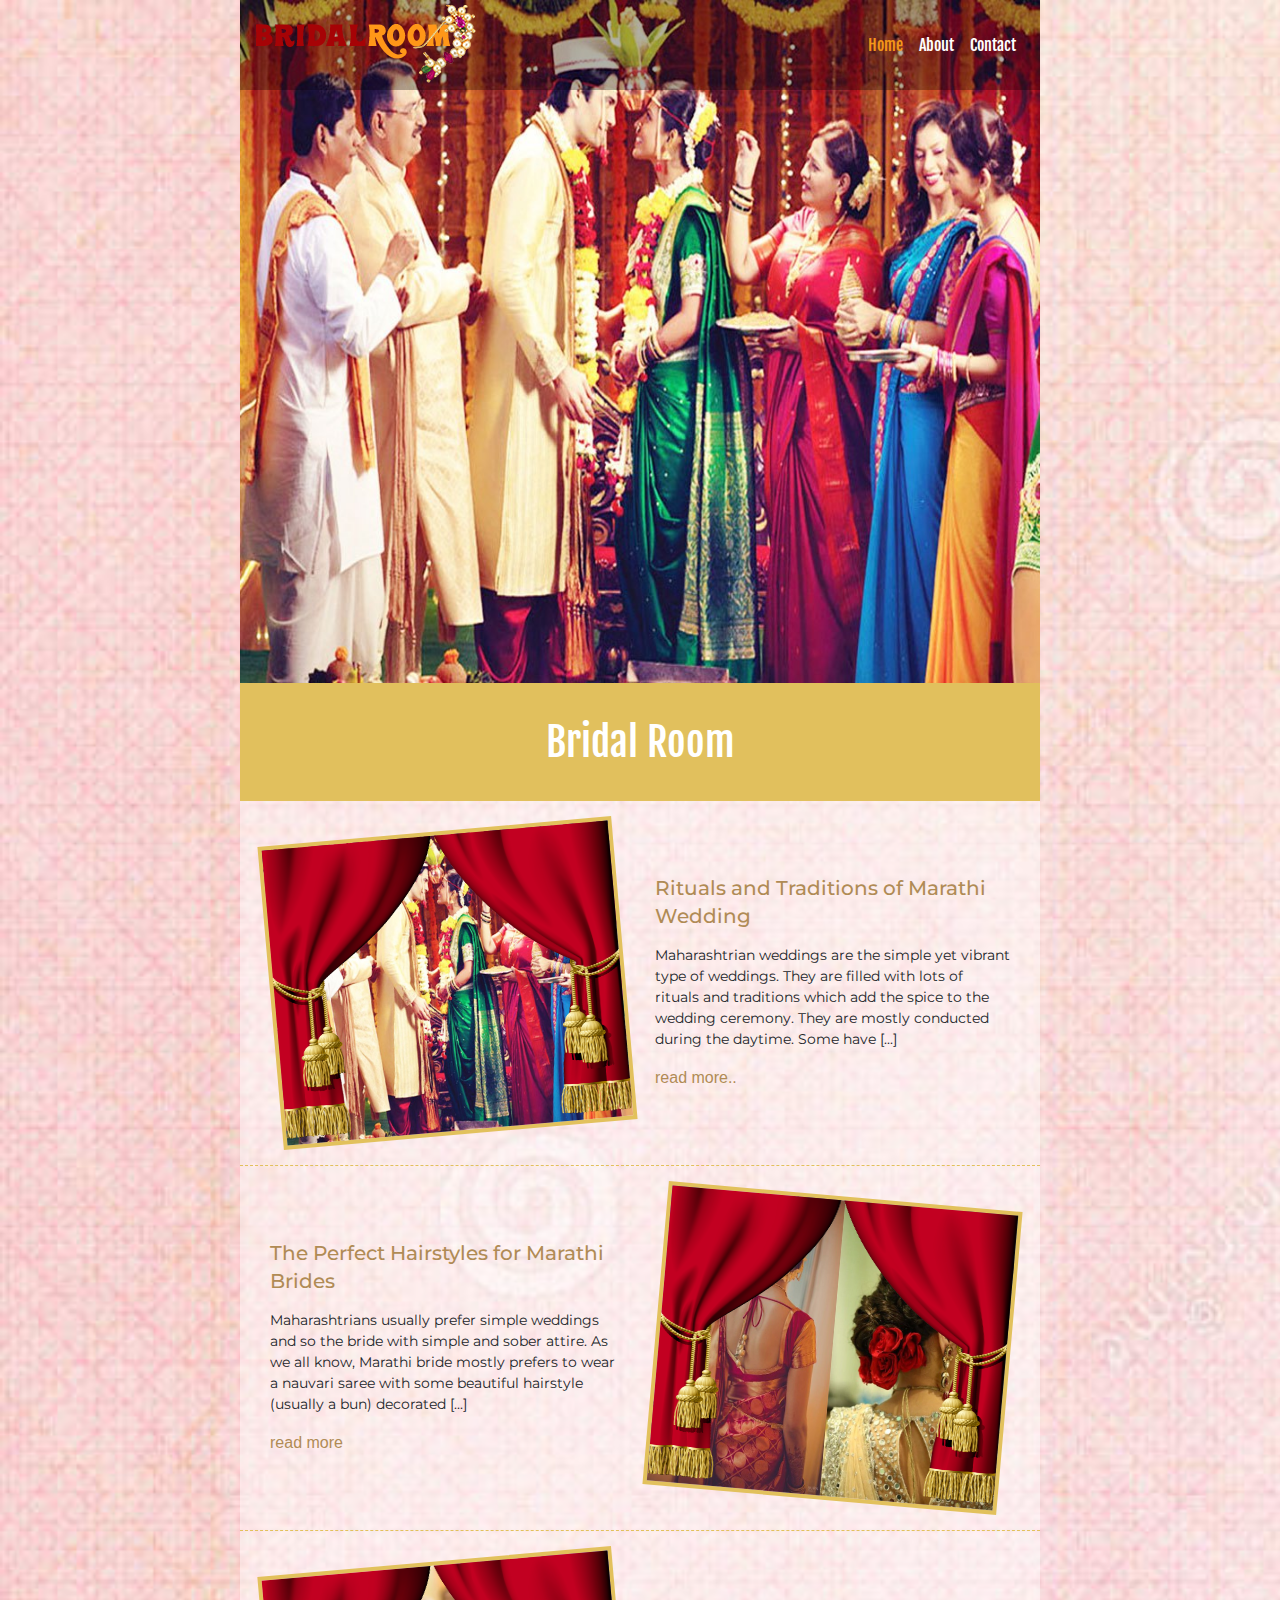
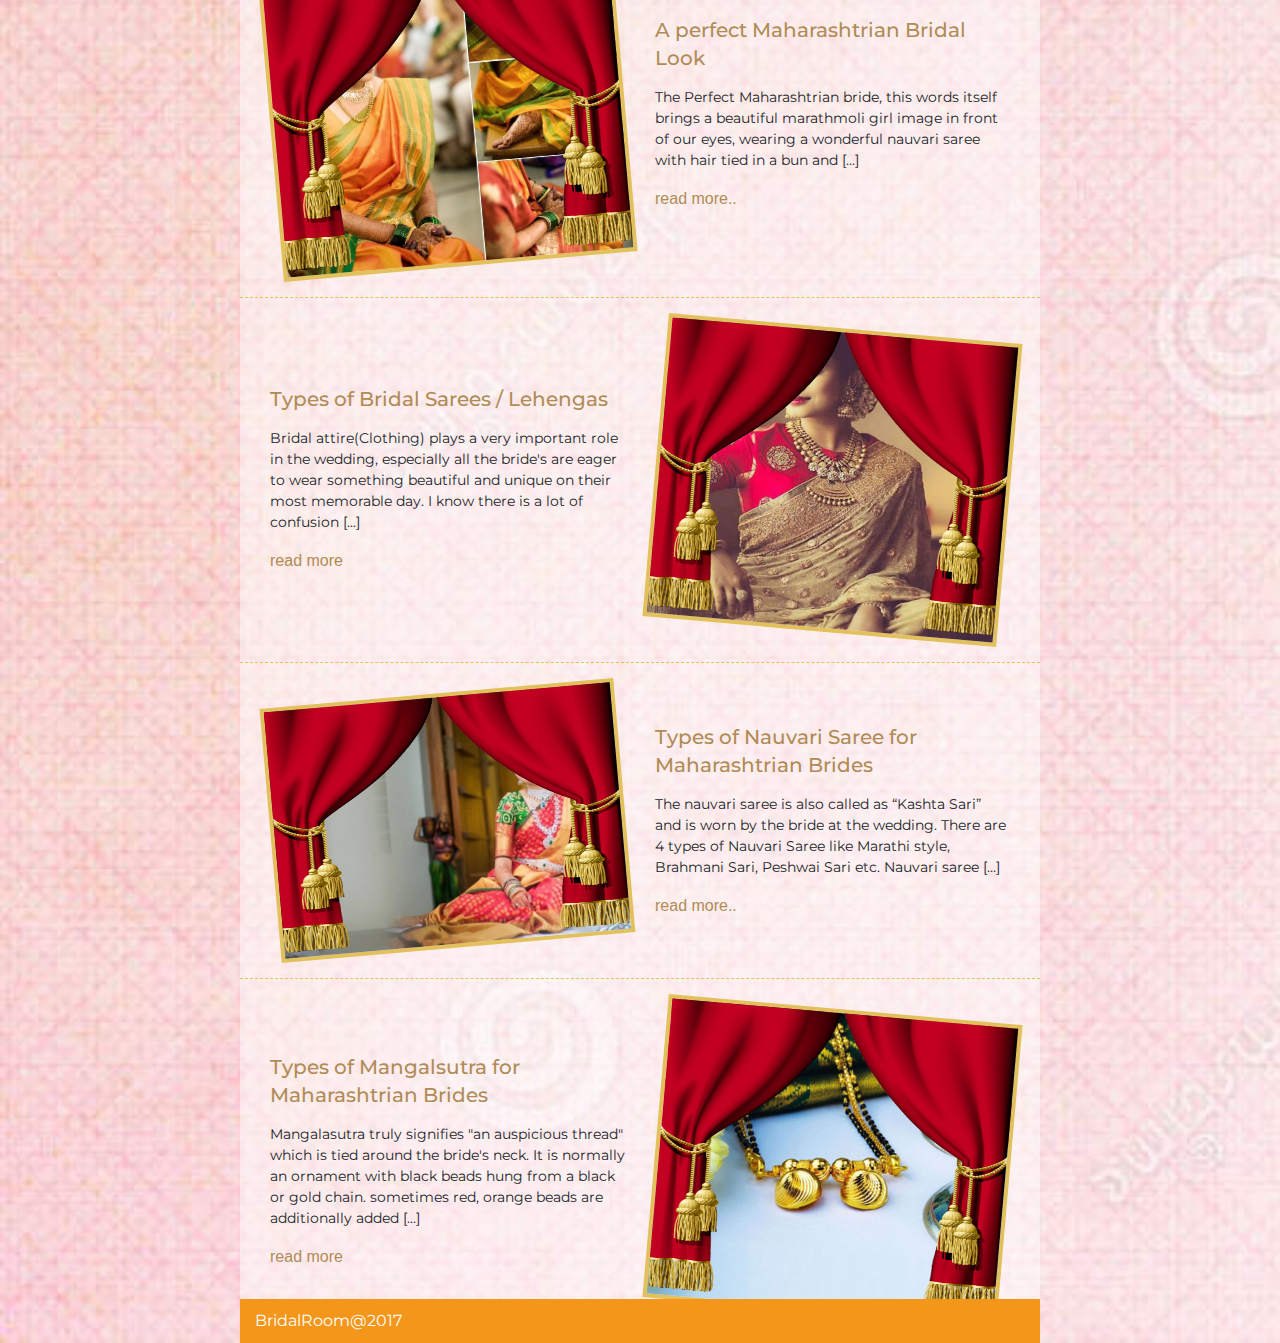
==== index.html @ 2fc4c72a "first commit" ====
<!doctype html>
<html lang="en">
  <head>
    <title>BridalRoom-Every bride choice</title>
    <!-- Required meta tags -->
    <meta charset="utf-8">
    <meta name="viewport" content="width=device-width, initial-scale=1, shrink-to-fit=no">
    <link rel="icon" href="images/favicon.png" type="image/gif" sizes="16x16">

    <!-- CSS -->
    <link rel="stylesheet" href="sass/bootstrap.min.css">
    <link rel="stylesheet" href="sass/style.css">
  </head>
  <body>
	<div class="b-template-wallpaper">
		<audio id="my_audio" src="images/audio/wedding_song.mp3" loop="loop"></audio>
		<div>
			 <!-- Start header -->
		  	<nav class="navbar navbar-expand-lg navbar-light">
				<a class="navbar-brand" href="index.html"><img src="images/temp-logo.png" alt=""></a>
				<button class="navbar-toggler" type="button" data-toggle="collapse" data-target="#navbarSupportedContent" aria-controls="navbarSupportedContent" aria-expanded="false" aria-label="Toggle navigation">
			    	☰
			  	</button>

				<div class="collapse navbar-collapse" id="navbarSupportedContent">
				    <ul class="navbar-nav flex-row ml-md-auto">
				      	<li class="nav-item active">
				        	<a class="nav-link" href="index.html">Home</a>
				      	</li>
				     	 <li class="nav-item">
				        	<a class="nav-link" href="about.html">About</a>
				      	</li>
				     	<li class="nav-item">
				        	<a class="nav-link" href="contact.html">Contact</a>
				      	</li>
				    </ul>
				</div>
			</nav>
			<!-- End Header -->

			<!-- Start Hero Component with Slider -->
			<div class="b-hero-slider">
			  	<img class="mySlides" src="images/s1.jpg">
			  	<img class="mySlides" src="images/s2.jpg">
			  	<img class="mySlides" src="images/s3.jpg">
			  	<img class="mySlides" src="images/s4.jpg">
			  	<img class="mySlides" src="images/s5.jpg">
			</div>
			<!-- End Hero Component -->
			
			<!-- Start collection -->
			<div class="container-fluid">
				<div class="row main-content">
					<div class="col-sm-12">
						<h1 class="text-center title">Bridal Room</h1>
					</div>
				</div>
				<div class="row bridal-room-collection" id="rituals">
					<div class="col-sm-6 col-md-6 col-lg-6">
						<div class="img-wrapper">
							<img src="images/s1.jpg" alt="" class="img-fluid">
							<div class="img-overlay">
								
							</div>
						</div>						
					</div>
					<div class="col-sm-6 col-md-6 col-lg-6">
						<div class="box-wrapper">
							<div>
								<h2 class="title">Rituals and Traditions of Marathi Wedding</h2>
								<p class="content">
									Maharashtrian weddings are the simple yet vibrant type of weddings. They are filled with lots of rituals and traditions which add the spice to the wedding ceremony. They are mostly conducted during the daytime. Some have [...]
								</p>
								<button type="button" class="more_button">read more..</button>
							</div>
						</div>
					</div>
				</div>
				<div class="row bridal-room-collection order" id="hairstyles">
					<div class="col-sm-6 col-md-6 col-lg-6 order-sm-12">
						<div class="img-wrapper">
							<img src="images/s2.jpg" alt="" class="img-fluid">
							<div class="img-overlay">
								
							</div>
						</div>	
					</div>
					<div class="col-sm-6 col-md-6 col-lg-6 order-sm-1">
						<div class="box-wrapper">
							<div>
								<h2 class="title">The Perfect Hairstyles for Marathi Brides</h2>
								<p class="content">
									Maharashtrians usually prefer simple weddings and so the bride with simple and sober attire. As we all know, Marathi bride mostly prefers to wear a nauvari saree with some beautiful hairstyle (usually a bun) decorated [...]
								</p>
								<button type="button" class="more_button">read more</button>
							</div>
						</div>
					</div>
				</div>
				<div class="row bridal-room-collection" id="look">
					<div class="col-sm-6 col-md-6 col-lg-6">
						<div class="img-wrapper">
							<img src="images/s3.jpg" alt="" class="img-fluid">
							<div class="img-overlay">								
							</div>
						</div>						
					</div>
					<div class="col-sm-6 col-md-6 col-lg-6">
						<div class="box-wrapper">
							<div>
								<h2 class="title">A perfect Maharashtrian Bridal Look</h2>
								<p class="content">
									The Perfect Maharashtrian bride, this words itself brings a beautiful marathmoli girl image in front of our eyes, wearing a wonderful nauvari saree with hair tied in a bun and [...]
								</p>
								<button type="button" class="more_button">read more..</button>
							</div>
						</div>
					</div>
				</div>
				<div class="row bridal-room-collection order" id="sarees">
					<div class="col-sm-6 col-md-6 col-lg-6 order-sm-12">
						<div class="img-wrapper">
							<img src="images/s6.jpg" alt="" class="img-fluid">
							<div class="img-overlay">
								
							</div>
						</div>	
					</div>
					<div class="col-sm-6 col-md-6 col-lg-6 order-sm-1">
						<div class="box-wrapper">
							<div>
								<h2 class="title">Types of Bridal Sarees / Lehengas</h2>
								<p class="content">
									Bridal attire(Clothing) plays a very important role in the wedding, especially all the bride's are eager to wear something beautiful and unique on their most memorable day. I know there is a lot of confusion [...]
								</p>
								<button type="button" class="more_button">read more</button>
							</div>
						</div>
					</div>
				</div>
				<div class="row bridal-room-collection" id="nauvari-sarees">
					<div class="col-sm-6 col-md-6 col-lg-6">
						<div class="img-wrapper">
							<img src="images/s7.jpg" alt="" class="img-fluid">
							<div class="img-overlay">								
							</div>
						</div>						
					</div>
					<div class="col-sm-6 col-md-6 col-lg-6">
						<div class="box-wrapper">
							<div>
								<h2 class="title">Types of Nauvari Saree for Maharashtrian Brides</h2>
								<p class="content">
									The nauvari saree is also called as “Kashta Sari” and is worn by the bride at the wedding. There are 4 types of Nauvari Saree like Marathi style, Brahmani Sari, Peshwai Sari etc.  Nauvari saree [...]
								</p>
								<button type="button" class="more_button">read more..</button>
							</div>
						</div>
					</div>
				</div>
				<div class="row bridal-room-collection order" id="mangalsutra">
					<div class="col-sm-6 col-md-6 col-lg-6 order-sm-12">
						<div class="img-wrapper">
							<img src="images/s4.jpg" alt="" class="img-fluid">
							<div class="img-overlay">
								
							</div>
						</div>	
					</div>
					<div class="col-sm-6 col-md-6 col-lg-6 order-sm-1">
						<div class="box-wrapper">
							<div>
								<h2 class="title">Types of Mangalsutra for Maharashtrian Brides</h2>
								<p class="content">
									Mangalasutra truly signifies "an auspicious thread" which is tied around the bride's neck. It is normally an ornament with black beads hung from a black or gold chain. sometimes red, orange beads are additionally added [...]
								</p>
								<button type="button" class="more_button">read more</button>
							</div>
						</div>
					</div>
				</div>
			</div>
			<!-- End Collection -->	
			<div class="footer">
				BridalRoom@2017
			</div>
		</div>
	</div> 

	<!-- Modal -->
	<div class="modal-dialog-box" id="overlay">		
		<div class="model">
			<span id="close">×</span>
			<img class="img-fluid main-img" src="" alt="">
			<h2 class="title text-center"></h2>
			<p class="content text-center"></p>
		</div>
	</div> 

	<!-- Scripts -->
	<script src="js/jquery.min.js"></script>
	<script src="js/popper.min.js"></script>
	<script src="js/bootstrap.min.js"></script>
	<script src="js/script.js"></script>
	<script>
		var myIndex = 0;
		carousel();

		function carousel() {
		    var i;
		    var x = document.getElementsByClassName("mySlides");
		    for (i = 0; i < x.length; i++) {
		       x[i].style.display = "none";  
		    }
		    myIndex++;
		    if (myIndex > x.length) {myIndex = 1}    
		    x[myIndex-1].style.display = "block";  
		    setTimeout(carousel, 2000);
		}
	</script>
  </body>
</html>
---- sass/style.css ----
/*Fonts*/
@import url("https://fonts.googleapis.com/css?family=Fjalla+One");
@import url("https://fonts.googleapis.com/css?family=Montserrat");
.model-open {
  overflow: hidden; }

/*Slider Css*/
.b-template-wallpaper {
  background-image: url("../images/bg.jpg");
  background-repeat: repeat;
  background-size: cover;
  min-height: 100vh; }
  .b-template-wallpaper > div {
    max-width: 800px;
    min-height: 100vh;
    margin: auto;
    position: relative; }

/*Slider Css*/
.b-hero-slider .mySlides {
  display: none;
  max-width: 100%;
  max-height: 80vh;
  width: 100%; }

/*Header Css*/
.navbar {
  position: absolute;
  left: 0;
  right: 0;
  background-color: rgba(0, 0, 0, 0.3);
  padding-top: 0;
  padding-bottom: 0; }
  .navbar .navbar-toggler {
    color: #f6dd92;
    border: none;
    padding: 0;
    font-size: 30px;
    line-height: 1;
    margin-top: -20px; }
    .navbar .navbar-toggler:focus {
      outline: none; }
  .navbar .navbar-nav {
    display: block; }
    .navbar .navbar-nav .nav-link {
      color: #fff;
      font-family: 'Fjalla One', sans-serif; }
      @media (min-width: 768px) {
        .navbar .navbar-nav .nav-link {
          padding-right: .5rem;
          padding-left: .5rem; } }
      .navbar .navbar-nav .nav-link:hover {
        color: #f39619; }
      .navbar .navbar-nav .nav-link:focus {
        color: #f39619; }
    .navbar .navbar-nav .nav-item.active .nav-link {
      color: #f39619; }
    @media (min-width: 768px) {
      .navbar .navbar-nav {
        display: flex; } }

/* Start Home Page */
.main-content {
  padding-top: 20px;
  padding-bottom: 20px;
  background-color: #e1c05d; }
  @media (min-width: 768px) {
    .main-content {
      padding-top: 35px;
      padding-bottom: 35px; } }
  .main-content .title {
    color: #fff;
    font-family: 'Fjalla One', sans-serif;
    margin: 0;
    font-size: 2em; }
    @media (min-width: 768px) {
      .main-content .title {
        font-size: 2.5em; } }

.bridal-room-collection {
  padding: 30px 15px;
  background: rgba(255, 255, 255, 0.5);
  border-bottom: 1px dashed #e2c15c; }
  .bridal-room-collection .box-wrapper {
    display: flex;
    align-items: center;
    height: 100%; }
    .bridal-room-collection .box-wrapper .title {
      font-family: 'Montserrat', sans-serif;
      font-size: 20px;
      line-height: 28px;
      color: #b08b55;
      margin: 0; }
    .bridal-room-collection .box-wrapper .content {
      font-family: 'Montserrat', sans-serif;
      font-size: 14px;
      margin: 15px 0; }
    .bridal-room-collection .box-wrapper .more_button {
      background: transparent;
      border: none;
      cursor: pointer;
      color: #b08b55;
      padding-left: 0; }
      .bridal-room-collection .box-wrapper .more_button:focus {
        outline: none; }
  .bridal-room-collection .img-wrapper {
    border: 4px solid #e2c15c;
    position: relative;
    cursor: pointer;
    margin-bottom: 25px; }
    @media (min-width: 768px) {
      .bridal-room-collection .img-wrapper {
        transform: rotate(-5deg);
        margin-bottom: 0; } }
    .bridal-room-collection .img-wrapper .img-overlay {
      background-image: url("../images/curtain.png");
      position: absolute;
      left: 0;
      right: 0;
      top: 0;
      bottom: 0;
      background-size: 100% 100%;
      background-repeat: no-repeat;
      -webkit-transition: opacity 2s;
      /* For Safari 3.1 to 6.0 */
      transition: opacity 2s;
      opacity: 1; }
    .bridal-room-collection .img-wrapper:hover .img-overlay {
      -webkit-transition: opacity 3s;
      /* For Safari 3.1 to 6.0 */
      transition: opacity 3s;
      opacity: 0; }
  @media (min-width: 768px) {
    .bridal-room-collection.order .img-wrapper {
      transform: rotate(5deg); } }
  .bridal-room-collection:last-child {
    border-bottom: none; }

.modal-dialog-box {
  position: fixed;
  left: 0;
  right: 0;
  top: 0;
  bottom: 0;
  background: rgba(0, 0, 0, 0.4);
  display: none;
  overflow-y: auto; }
  .modal-dialog-box .model {
    max-width: 800px;
    margin: auto;
    background: #fff;
    border-radius: 4px;
    padding: 15px;
    margin-top: 30px;
    margin-bottom: 30px;
    border: 1px solid rgba(0, 0, 0, 0.2);
    position: relative; }
    .modal-dialog-box .model #close {
      position: absolute;
      right: -1px;
      top: -1px;
      padding: 0 10px;
      background: #d9a70f;
      color: #fff;
      font-size: 20px;
      border-top-right-radius: 4px;
      cursor: pointer; }
    .modal-dialog-box .model .main-img {
      max-width: 100%;
      margin: 15px auto;
      display: block;
      border: 4px solid #e2c15c; }
      @media (min-width: 768px) {
        .modal-dialog-box .model .main-img {
          max-width: 50%; } }
    .modal-dialog-box .model .title {
      font-family: 'Montserrat', sans-serif;
      font-size: 20px;
      line-height: 28px;
      color: #b08b55;
      margin: 0; }
    .modal-dialog-box .model .content {
      font-family: 'Montserrat', sans-serif;
      font-size: 14px;
      margin: 15px 0 10px 0; }

/* End Home Page*/
/* Start About Page */
.about-header-row {
  background-image: url("../images/about-bg.jpg");
  background-size: cover;
  padding-top: 120px;
  padding-bottom: 30px; }
  .about-header-row .title {
    color: #f39619;
    font-family: 'Fjalla One', sans-serif;
    margin: 0;
    font-size: 2em; }
    @media (min-width: 768px) {
      .about-header-row .title {
        font-size: 2.5em; } }

.about-main {
  background: rgba(255, 255, 255, 0.5);
  padding-top: 30px;
  min-height: 70vh; }
  .about-main p {
    font-family: 'Montserrat', sans-serif;
    font-size: 14px; }

/* End About Page */
/* Start Contact Page */
.contact-header-row {
  background-image: url("../images/about-bg.jpg");
  background-size: cover;
  padding-top: 120px;
  padding-bottom: 30px; }
  .contact-header-row .title {
    color: #f39619;
    font-family: 'Fjalla One', sans-serif;
    margin: 0;
    font-size: 2em; }
    @media (min-width: 768px) {
      .contact-header-row .title {
        font-size: 2.5em; } }

.contact-main {
  background: rgba(255, 255, 255, 0.5);
  padding-top: 30px;
  min-height: 70vh; }
  .contact-main label {
    font-family: 'Montserrat', sans-serif;
    font-size: 14px; }
  .contact-main .form-control {
    font-family: 'Montserrat', sans-serif;
    border-radius: 0; }
    .contact-main .form-control:focus {
      box-shadow: none;
      border-color: #f3951a; }
  .contact-main textarea {
    height: 200px; }
  .contact-main .submit-btn {
    background: #f3951a;
    color: #fff;
    padding: 8px 20px;
    border: none;
    cursor: pointer; }

/* End Contact Page */
/*Footer*/
.footer {
  position: absolute;
  left: 0;
  right: 0;
  bottom: 0;
  padding: 10px 15px;
  background: #f39619;
  color: #fff;
  font-family: "Montserrat", sans-serif; }

/*# sourceMappingURL=style.css.map */
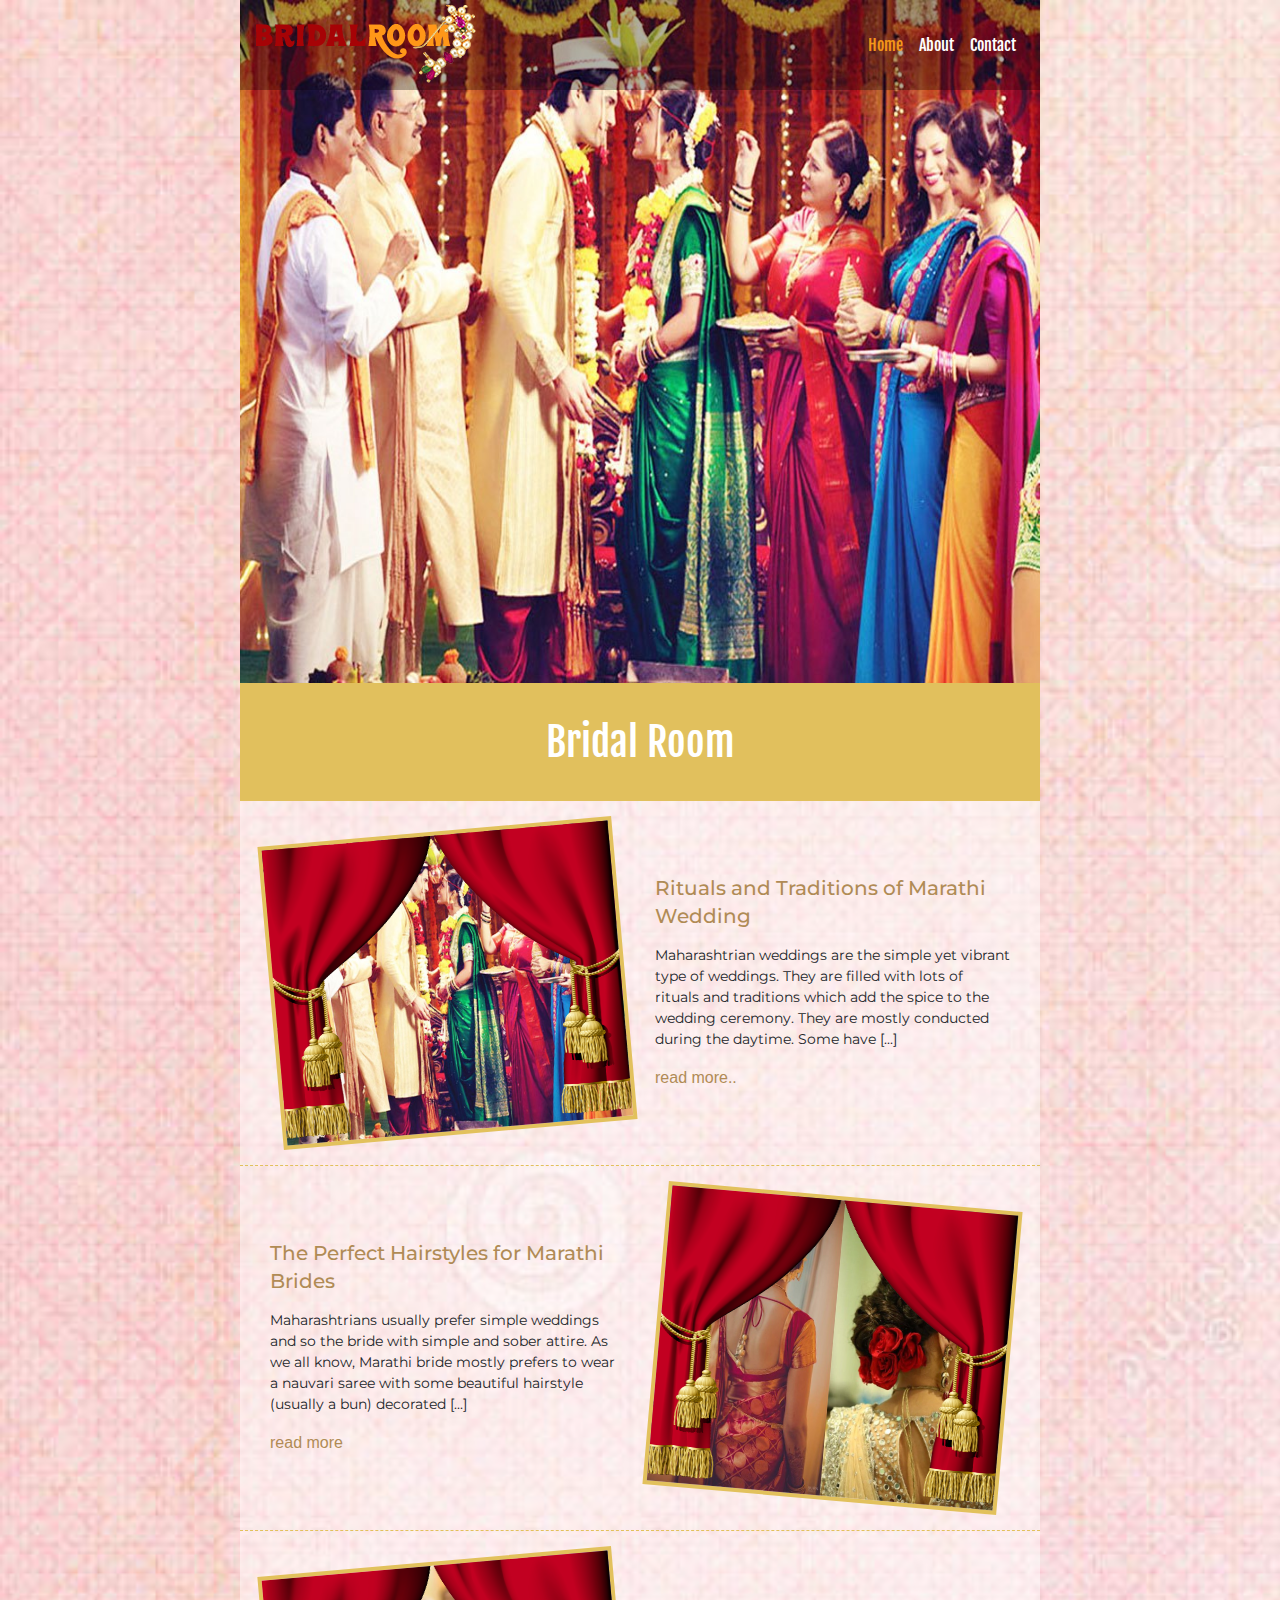
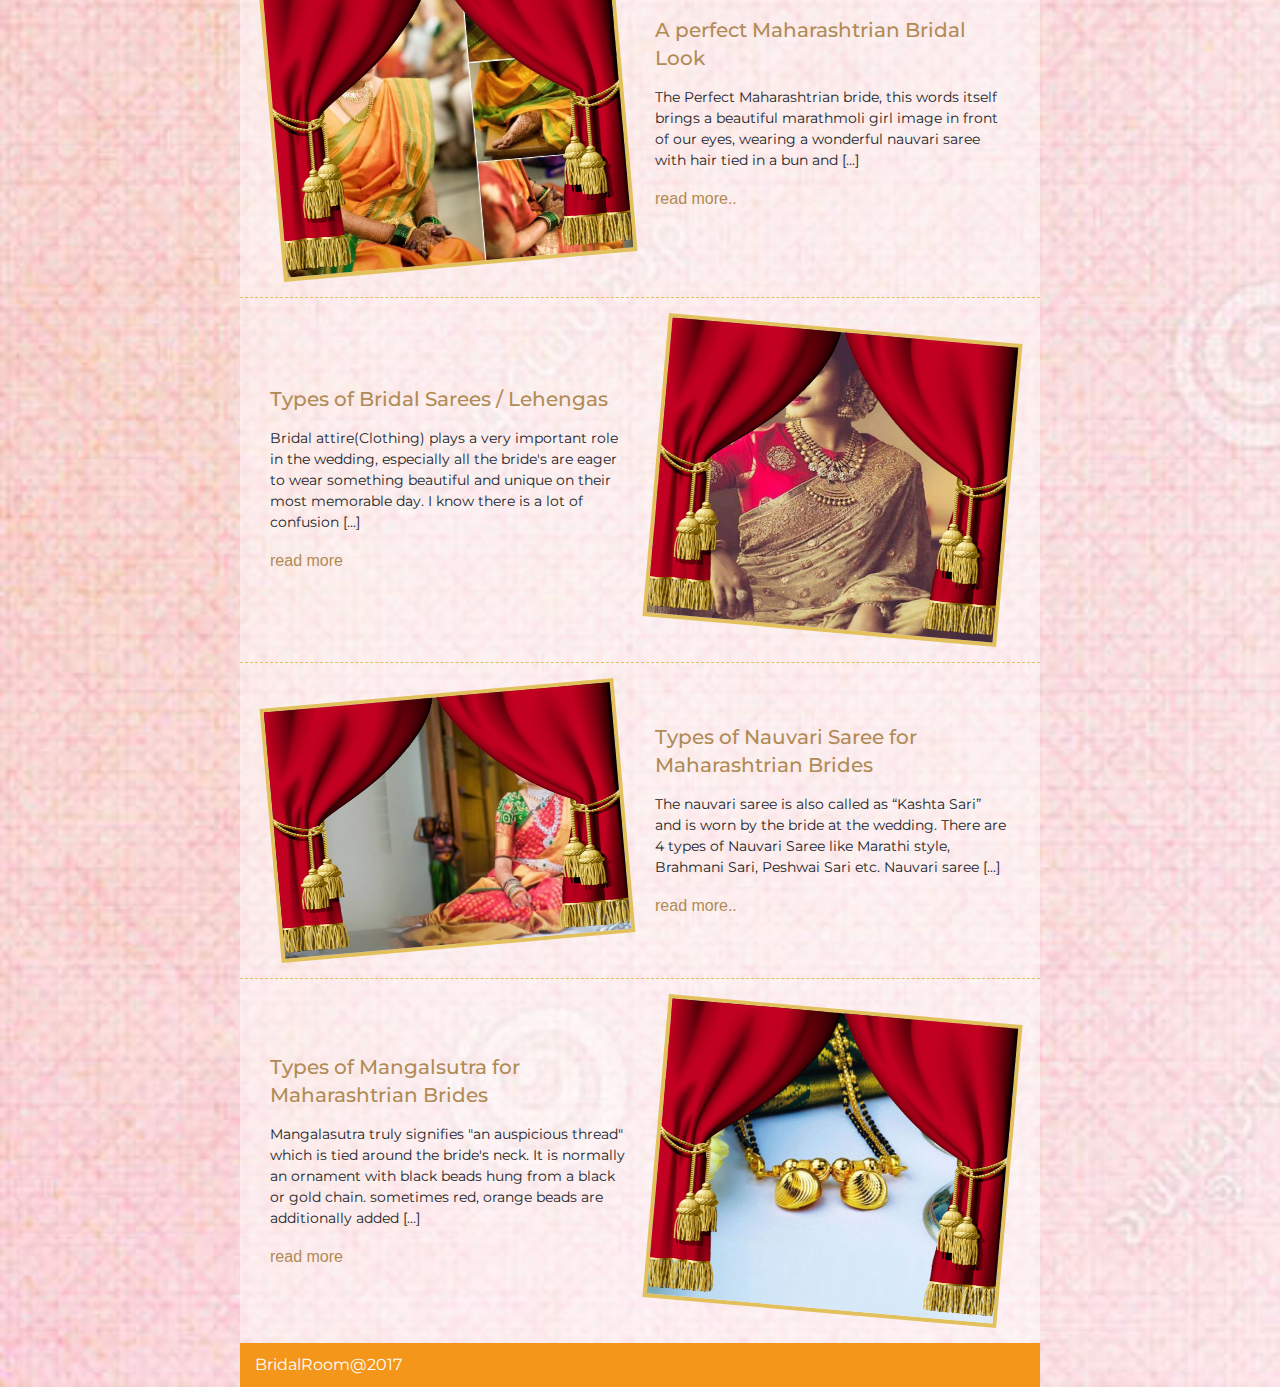
==== commit 61419b28: "minor changes" ====
--- a/index.html
+++ b/index.html
@@ -180,10 +180,13 @@
 					</div>
 				</div>
 			</div>
-			<!-- End Collection -->	
-			<div class="footer">
-				BridalRoom@2017
-			</div>
+			<!-- End Collection -->		
+
+			<div class="container-fluid">
+				<div class="footer">
+					BridalRoom@2017
+				</div>
+			</div>		
 		</div>
 	</div> 
 
--- a/sass/style.css
+++ b/sass/style.css
@@ -134,7 +134,8 @@
     .bridal-room-collection.order .img-wrapper {
       transform: rotate(5deg); } }
   .bridal-room-collection:last-child {
-    border-bottom: none; }
+    border-bottom: none;
+    padding-bottom: 74px; }
 
 .modal-dialog-box {
   position: fixed;
@@ -189,7 +190,7 @@
 .about-header-row {
   background-image: url("../images/about-bg.jpg");
   background-size: cover;
-  padding-top: 120px;
+  padding-top: 240px;
   padding-bottom: 30px; }
   .about-header-row .title {
     color: #f39619;
@@ -199,6 +200,9 @@
     @media (min-width: 768px) {
       .about-header-row .title {
         font-size: 2.5em; } }
+  @media (min-width: 768px) {
+    .about-header-row {
+      padding-top: 120px; } }
 
 .about-main {
   background: rgba(255, 255, 255, 0.5);
@@ -213,7 +217,7 @@
 .contact-header-row {
   background-image: url("../images/about-bg.jpg");
   background-size: cover;
-  padding-top: 120px;
+  padding-top: 240px;
   padding-bottom: 30px; }
   .contact-header-row .title {
     color: #f39619;
@@ -223,6 +227,9 @@
     @media (min-width: 768px) {
       .contact-header-row .title {
         font-size: 2.5em; } }
+  @media (min-width: 768px) {
+    .contact-header-row {
+      padding-top: 120px; } }
 
 .contact-main {
   background: rgba(255, 255, 255, 0.5);
